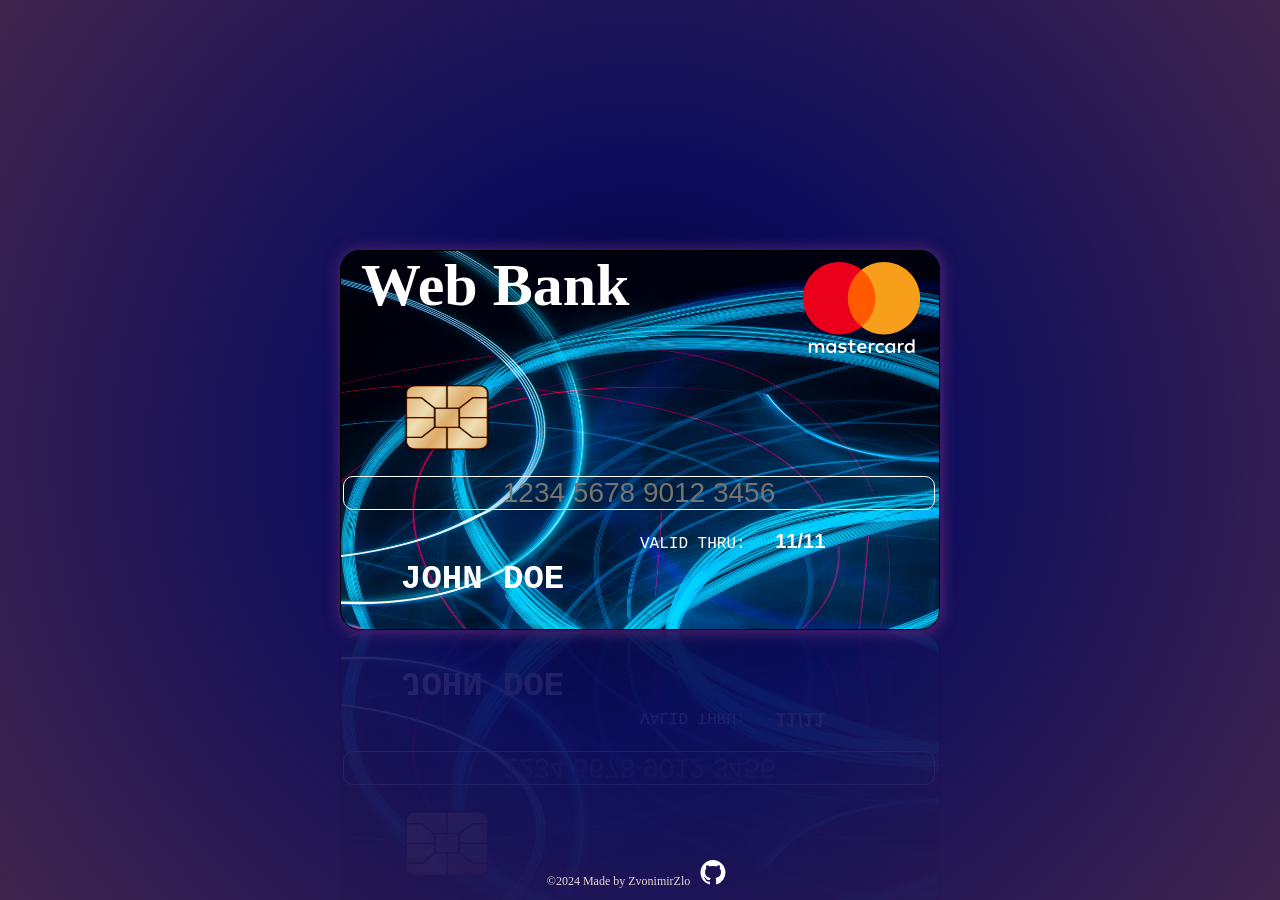
==== index.html @ 6436f57a "hardcoded results" ====
<!DOCTYPE html>
<html lang="en">

<head>
    <meta charset="UTF-8">
    <meta name="viewport" content="width=device-width, initial-scale=1.0">
    <link rel="stylesheet" href="style.css">
    <link href="https://fonts.cdnfonts.com/css/credit-card" rel="stylesheet">
    <title>Credit card checker</title>
</head>

<body>
    <main>
        <div class="wrapper">
            <div class="result-container" id="result"></div>
            <div class="container" id="card" data-tilt data-tilt-max="9" data-tilt-speed="200"
                data-tilt-perspective="900" easing="cubic-bezier(.03,.98,.52,.99)">
                <div class="row-one">
                    <span>Web Bank</span>
                    <img class="master" src="images\mastercard (1).svg" alt="mastercard logo" />
                </div>
                <button title="Check number!!!"><img class="chip" src="images\chip.png" alt="image of chip"></button>
                <label for="number"></label>
                <input oninput="formatter()" title="Enter credit/debit card number here!!!" placeholder="1234 5678 9012 3456"
                    id="input"/>

                <div class="thru">
                    <p>VALID THRU: <span class="valid-thru">11/11</span></p>
                </div>
                <h3>JOHN DOE</h3>
            </div>
        </div>
    </main>
    <footer class="footer">©2024 Made by ZvonimirZlo
        <a href='https://github.com/ZvonimirZlo'>
            <svg xmlns="http://www.w3.org/2000/svg" width="40" height="25" fill="white" viewBox="0 0 16 16">
                <path
                    d="M8 0C3.58 0 0 3.58 0 8c0 3.54 2.29 6.53 5.47 7.59.4.07.55-.17.55-.38 0-.19-.01-.82-.01-1.49-2.01.37-2.53-.49-2.69-.94-.09-.23-.48-.94-.82-1.13-.28-.15-.68-.52-.01-.53.63-.01 1.08.58 1.23.82.72 1.21 1.87.87 2.33.66.07-.52.28-.87.51-1.07-1.78-.2-3.64-.89-3.64-3.95 0-.87.31-1.59.82-2.15-.08-.2-.36-1.02.08-2.12 0 0 .67-.21 2.2.82.64-.18 1.32-.27 2-.27s1.36.09 2 .27c1.53-1.04 2.2-.82 2.2-.82.44 1.1.16 1.92.08 2.12.51.56.82 1.27.82 2.15 0 3.07-1.87 3.75-3.65 3.95.29.25.54.73.54 1.48 0 1.07-.01 1.93-.01 2.2 0 .21.15.46.55.38A8.01 8.01 0 0 0 16 8c0-4.42-3.58-8-8-8" />
            </svg>
        </a>
    </footer>
    <script src="script.js" defer></script>
    <script type="text/javascript" src="vanilla-tilt.js"></script>
</body>

</html>
---- style.css ----
:root {
     --bodyBackground: radial-gradient(circle, rgba(2, 0, 36, 1) 0%, rgb(12, 12, 92) 35%, rgb(64, 37, 77) 100%);
     --boxShadow: 1px 1px 15px 1px rgb(91, 39, 116);
 }

 * {
     margin: 0;
     padding: 0;
     box-sizing: border-box;
 }

 body {
     display: flex;
     align-items: center;
     justify-content: center;
     background: var(--bodyBackground);
 }

 .wrapper {
     min-height: 100vh;
     width: 100%;
     display: flex;
     align-items: center;
     justify-content: center;
     flex-direction: column;
 }

 .container .master {
     width: 120px;
     float: right;
     margin: .7rem 1rem;
 }

 .container {
     border: 1px solid black;
     width: 600px;
     height: 380px;
     border-radius: 20px;
     background: url(images/bg.jpg) center/cover no-repeat, radial-gradient(circle, rgba(2, 0, 36, 1) 0%, rgba(61, 20, 126, 1) 35%, rgb(31, 116, 133) 100%);
     -webkit-box-reflect: below 1px linear-gradient(transparent, rgba(255, 255, 255, 0.1));
     box-shadow: var(--boxShadow);
     margin-bottom: 20px;
     animation: fadeInAnimation ease 1.5s;
     animation-iteration-count: 1;
     animation-fill-mode: forwards;
 }

 @keyframes fadeInAnimation {
    0% {
        opacity: 0;
    }
    100% {
        opacity: 1;
    }
  }

 button {
     margin-left: 40px;
     background-color: transparent;
     border: none;
     padding: 20px;
 }


 input {
     width: 99%;
     font-size: 28px;
     color: white;
     background: transparent;
     border: none;
     font-family: 'Credit Card', sans-serif;
     text-align: center;
     margin-left: 2px;
     border: 1px solid white;
     border-radius:10px ;
 }

 .container .chip {
     width: 90px;
     height: 70px;
     margin-top: 43px;
     overflow: hidden;
 }

 span {
     color: white;
     font-size: 60px;
     font-weight: 600;
     padding: 20px;
 }

 .thru {
     color: white;
     float: right;
     margin-top: 10px;
     width: 50%;
 }

 h3 {
     font-size: 34px;
     padding: 20px;
     color: white;
     margin-left: 40px;
     margin-top: 30px;
     font-family: 'Courier New', Courier, monospace;
 }

 .valid-thru {
     font-size: 20px;
     font-family: 'Credit Card', sans-serif;
 }

 p {
     font-family: 'Courier New', Courier, monospace;
     padding: 0px;
 }

 .valid-thru,
 p {
     margin-top: 10px;
 }

 .result-container {
     font-family: Verdana, Geneva, Tahoma, sans-serif;
     font-weight: bold;
     font-size: 20px;
     position: absolute;
     top: 0;
     padding: 1rem;
     margin: 6rem;
     border-radius: 10px;
 }

 .result-container .valid {
    color: lime;
 }

 .result-container .invalid {
    color: red;
 }

 .footer {
     text-align: center;
     color: rgb(234, 214, 214);
     font-size: 12px;
     bottom: 0;
     position: absolute;
     width: 100%;
     height: 2.5rem;
 }
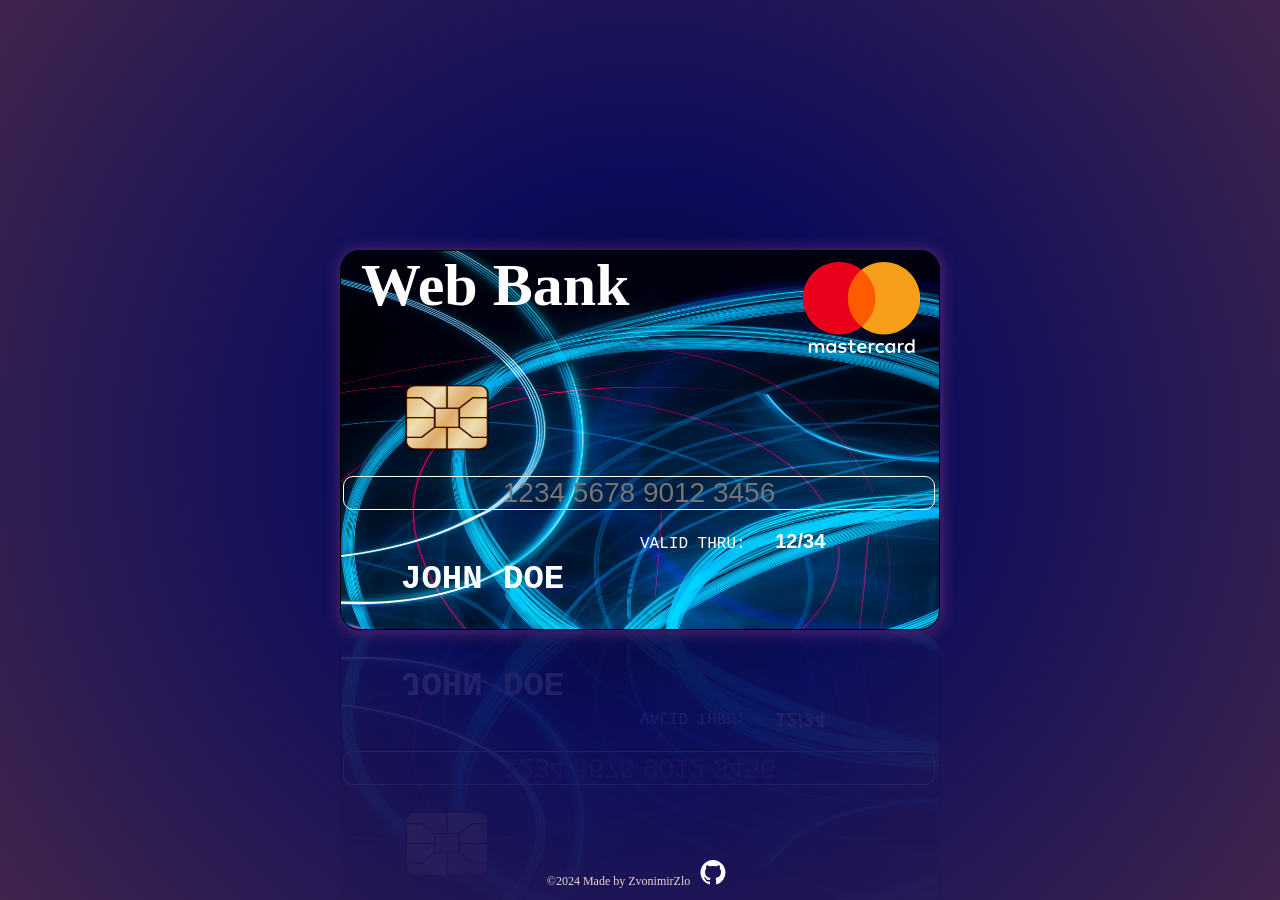
==== commit d4d3c2b7: "style updated" ====
--- a/index.html
+++ b/index.html
@@ -6,26 +6,26 @@
     <meta name="viewport" content="width=device-width, initial-scale=1.0">
     <link rel="stylesheet" href="style.css">
     <link href="https://fonts.cdnfonts.com/css/credit-card" rel="stylesheet">
-    <title>Credit card checker</title>
+    <title>Credit card validator</title>
 </head>
 
 <body>
     <main>
         <div class="wrapper">
             <div class="result-container" id="result"></div>
-            <div class="container" id="card" data-tilt data-tilt-max="9" data-tilt-speed="200"
+            <div class="container" id="card" data-tilt data-tilt-max="3" data-tilt-speed="200"
                 data-tilt-perspective="900" easing="cubic-bezier(.03,.98,.52,.99)">
                 <div class="row-one">
                     <span>Web Bank</span>
                     <img class="master" src="images\mastercard (1).svg" alt="mastercard logo" />
                 </div>
-                <button title="Check number!!!"><img class="chip" src="images\chip.png" alt="image of chip"></button>
+                <button title="CHECK NUMBER!"><img class="chip" src="images\chip.png" alt="image of chip"></button>
                 <label for="number"></label>
-                <input oninput="formatter()" title="Enter credit/debit card number here!!!" placeholder="1234 5678 9012 3456"
+                <input title="ENTER CARD NUMBER HERE!!!" placeholder="1234 5678 9012 3456"
                     id="input"/>
 
                 <div class="thru">
-                    <p>VALID THRU: <span class="valid-thru">11/11</span></p>
+                    <p>VALID THRU: <span class="valid-thru">12/34</span></p>
                 </div>
                 <h3>JOHN DOE</h3>
             </div>
--- a/style.css
+++ b/style.css
@@ -1,6 +1,8 @@
  :root {
      --bodyBackground: radial-gradient(circle, rgba(2, 0, 36, 1) 0%, rgb(12, 12, 92) 35%, rgb(64, 37, 77) 100%);
      --boxShadow: 1px 1px 15px 1px rgb(91, 39, 116);
+     --valid-color:#00ff00;
+     --invalid-color:#ff0000;
  }
 
  * {
@@ -22,15 +24,17 @@
      display: flex;
      align-items: center;
      justify-content: center;
-     flex-direction: column;
  }
 
+ /* Master Card logo */
  .container .master {
      width: 120px;
      float: right;
      margin: .7rem 1rem;
  }
 
+ 
+ /* card body */
  .container {
      border: 1px solid black;
      width: 600px;
@@ -45,6 +49,7 @@
      animation-fill-mode: forwards;
  }
 
+ /* ease-in animation */
  @keyframes fadeInAnimation {
     0% {
         opacity: 0;
@@ -61,7 +66,13 @@
      padding: 20px;
  }
 
+ .container .chip:hover {
+    box-shadow: var(--boxShadow);
+    scale: 1.1;
+ }
 
+
+ /* input field */
  input {
      width: 99%;
      font-size: 28px;
@@ -113,6 +124,7 @@
  p {
      font-family: 'Courier New', Courier, monospace;
      padding: 0px;
+     font-weight: 100;
  }
 
  .valid-thru,
@@ -127,16 +139,16 @@
      position: absolute;
      top: 0;
      padding: 1rem;
-     margin: 6rem;
+     margin: 2rem;
      border-radius: 10px;
  }
 
  .result-container .valid {
-    color: lime;
+    color: var(--valid-color);
  }
 
  .result-container .invalid {
-    color: red;
+    color: var(--invalid-color);
  }
 
  .footer {
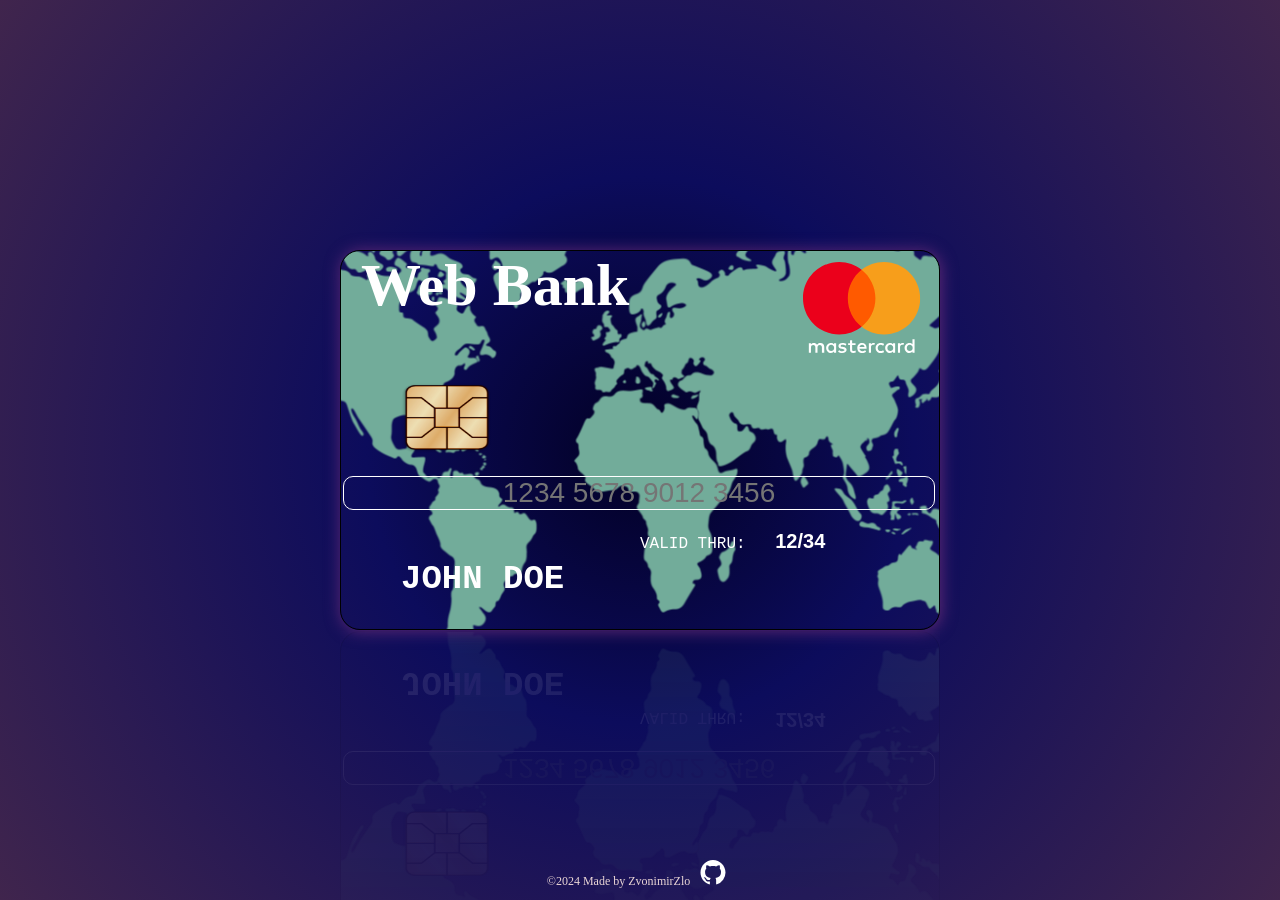
==== commit b543a8c9: "style changed" ====
--- a/index.html
+++ b/index.html
@@ -19,10 +19,9 @@
                     <span>Web Bank</span>
                     <img class="master" src="images\mastercard (1).svg" alt="mastercard logo" />
                 </div>
-                <button title="CHECK NUMBER!"><img class="chip" src="images\chip.png" alt="image of chip"></button>
+                <button id="button" title="CHECK NUMBER!"><img class="chip" src="images\chip.png" alt="image of chip"></button>
                 <label for="number"></label>
-                <input title="ENTER CARD NUMBER HERE!!!" placeholder="1234 5678 9012 3456"
-                    id="input"/>
+                <input title="ENTER CARD NUMBER HERE!!!" placeholder="1234 5678 9012 3456" id="input" />
 
                 <div class="thru">
                     <p>VALID THRU: <span class="valid-thru">12/34</span></p>
--- a/style.css
+++ b/style.css
@@ -40,7 +40,7 @@
      width: 600px;
      height: 380px;
      border-radius: 20px;
-     background: url(images/bg.jpg) center/cover no-repeat, radial-gradient(circle, rgba(2, 0, 36, 1) 0%, rgba(61, 20, 126, 1) 35%, rgb(31, 116, 133) 100%);
+     background: url(images/map.png) center no-repeat fixed;
      -webkit-box-reflect: below 1px linear-gradient(transparent, rgba(255, 255, 255, 0.1));
      box-shadow: var(--boxShadow);
      margin-bottom: 20px;
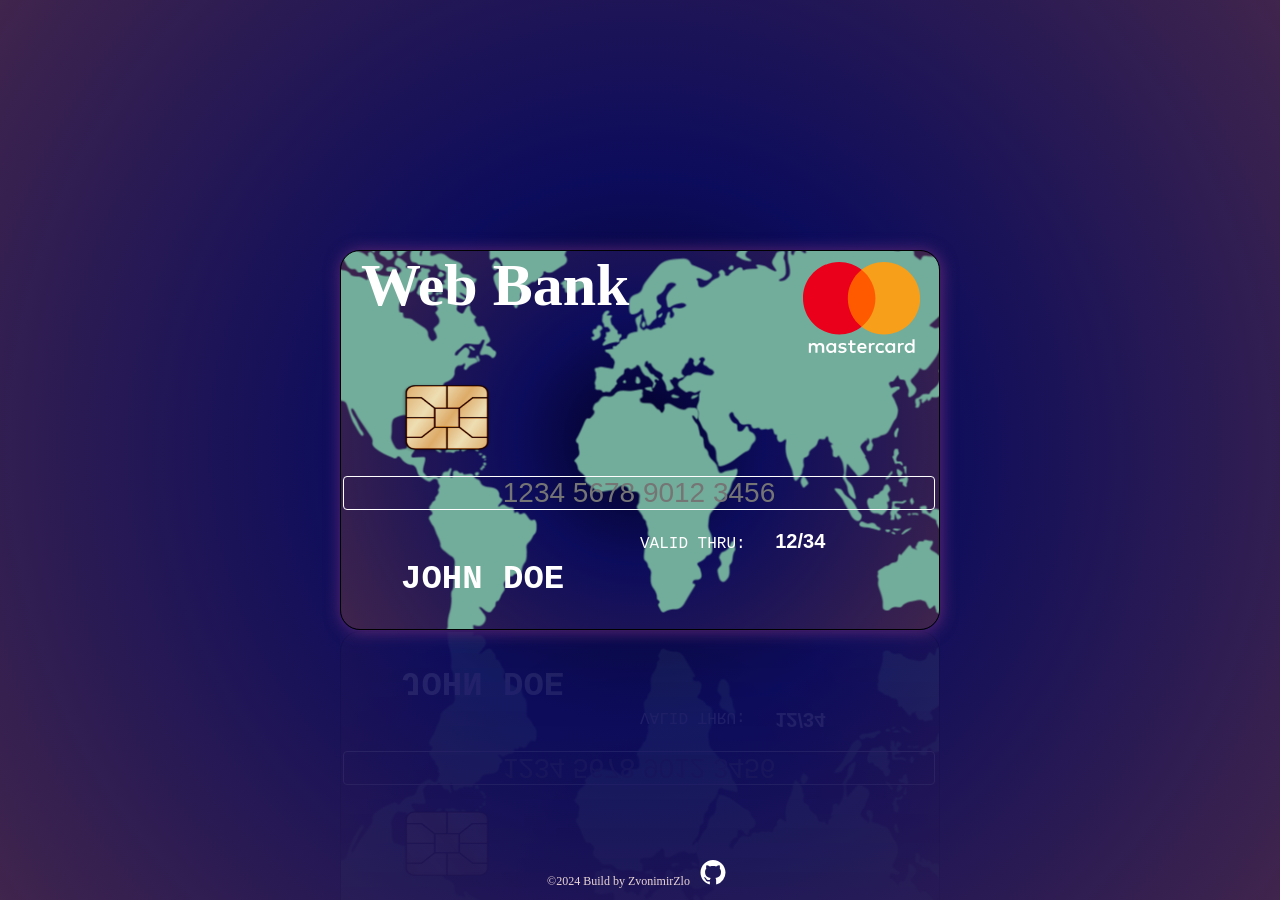
==== commit b1fd3c86: "added event listener: execute a function when the user presses 'Enter' on the keyboard" ====
--- a/index.html
+++ b/index.html
@@ -13,7 +13,7 @@
     <main>
         <div class="wrapper">
             <div class="result-container" id="result"></div>
-            <div class="container" id="card" data-tilt data-tilt-max="3" data-tilt-speed="200"
+            <div class="container" id="card" data-tilt data-tilt-max="4" data-tilt-speed="200"
                 data-tilt-perspective="900" easing="cubic-bezier(.03,.98,.52,.99)">
                 <div class="row-one">
                     <span>Web Bank</span>
@@ -30,7 +30,7 @@
             </div>
         </div>
     </main>
-    <footer class="footer">©2024 Made by ZvonimirZlo
+    <footer class="footer">©2024 Build by ZvonimirZlo
         <a href='https://github.com/ZvonimirZlo'>
             <svg xmlns="http://www.w3.org/2000/svg" width="40" height="25" fill="white" viewBox="0 0 16 16">
                 <path
--- a/style.css
+++ b/style.css
@@ -40,7 +40,7 @@
      width: 600px;
      height: 380px;
      border-radius: 20px;
-     background: url(images/map.png) center no-repeat fixed;
+     background: url(images/map.png) center no-repeat fixed, var(--bodyBackground);
      -webkit-box-reflect: below 1px linear-gradient(transparent, rgba(255, 255, 255, 0.1));
      box-shadow: var(--boxShadow);
      margin-bottom: 20px;
@@ -83,7 +83,7 @@
      text-align: center;
      margin-left: 2px;
      border: 1px solid white;
-     border-radius:10px ;
+     border-radius: 4px;
  }
 
  .container .chip {
@@ -91,6 +91,7 @@
      height: 70px;
      margin-top: 43px;
      overflow: hidden;
+     border-radius: 10px;
  }
 
  span {
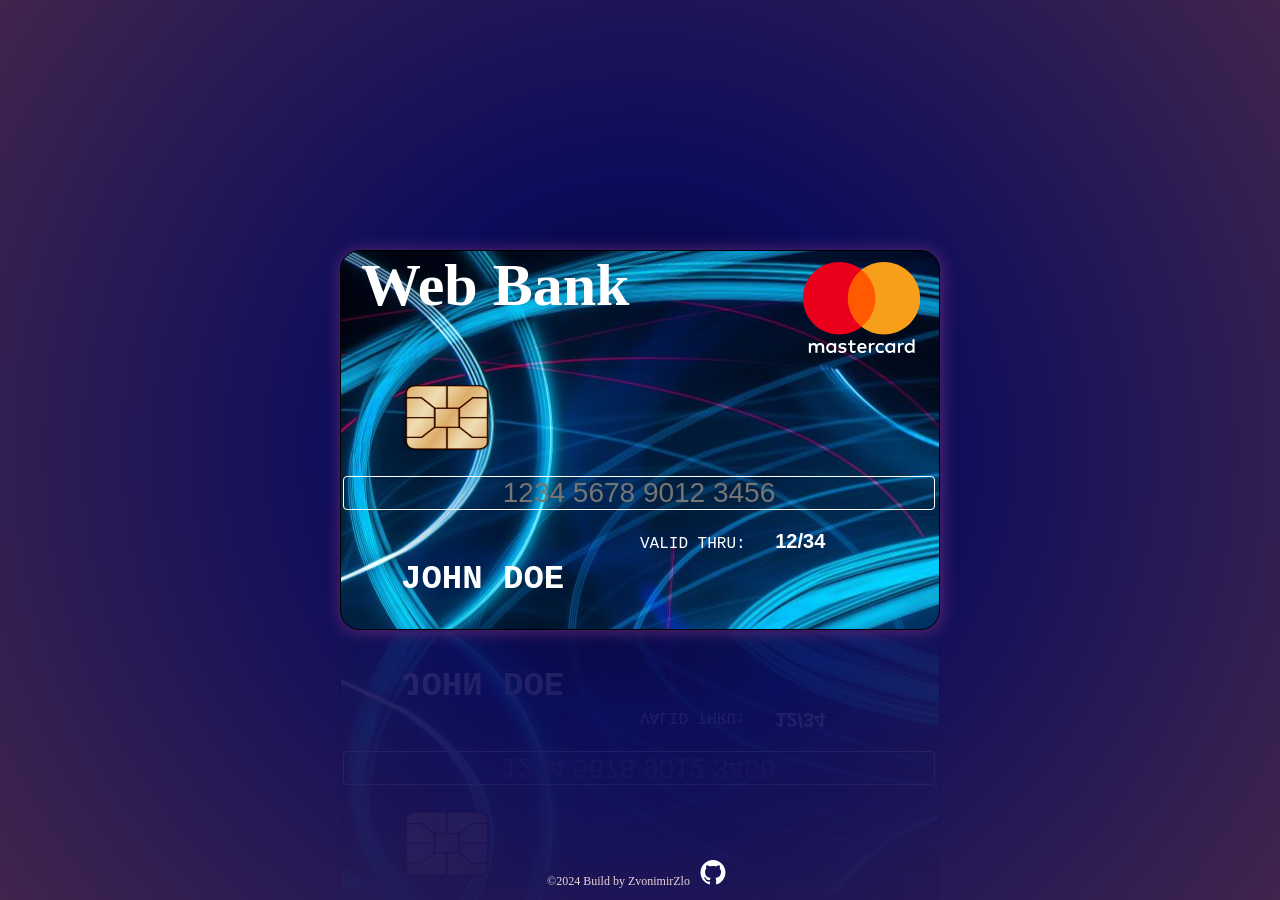
==== commit 0d280f12: "responsiveness upd" ====
--- a/index.html
+++ b/index.html
@@ -13,7 +13,7 @@
     <main>
         <div class="wrapper">
             <div class="result-container" id="result"></div>
-            <div class="container" id="card" data-tilt data-tilt-max="4" data-tilt-speed="200"
+            <div class="container" id="card" data-tilt data-tilt-max="3" data-tilt-speed="200"
                 data-tilt-perspective="900" easing="cubic-bezier(.03,.98,.52,.99)">
                 <div class="row-one">
                     <span>Web Bank</span>
@@ -21,7 +21,7 @@
                 </div>
                 <button id="button" title="CHECK NUMBER!"><img class="chip" src="images\chip.png" alt="image of chip"></button>
                 <label for="number"></label>
-                <input title="ENTER CARD NUMBER HERE!!!" placeholder="1234 5678 9012 3456" id="input" />
+                <input title="ENTER CARD NUMBER HERE" placeholder="1234 5678 9012 3456" id="input" />
 
                 <div class="thru">
                     <p>VALID THRU: <span class="valid-thru">12/34</span></p>
@@ -40,6 +40,7 @@
     </footer>
     <script src="script.js" defer></script>
     <script type="text/javascript" src="vanilla-tilt.js"></script>
+    
 </body>
 
 </html>
--- a/style.css
+++ b/style.css
@@ -40,7 +40,7 @@
      width: 600px;
      height: 380px;
      border-radius: 20px;
-     background: url(images/map.png) center no-repeat fixed, var(--bodyBackground);
+     background: url(images/bgcard.jpg) center no-repeat fixed;
      -webkit-box-reflect: below 1px linear-gradient(transparent, rgba(255, 255, 255, 0.1));
      box-shadow: var(--boxShadow);
      margin-bottom: 20px;
@@ -136,12 +136,12 @@
  .result-container {
      font-family: Verdana, Geneva, Tahoma, sans-serif;
      font-weight: bold;
-     font-size: 20px;
+     font-size: 1.2rem;
      position: absolute;
      top: 0;
      padding: 1rem;
-     margin: 2rem;
-     border-radius: 10px;
+     display: flex;
+     flex-direction: column;
  }
 
  .result-container .valid {
@@ -162,6 +162,18 @@
      height: 2.5rem;
  }
 
+ @media (max-width: 800px){
+    .wrapper {
+        transform: scale(0.8);
+        width: 100%;
+        height: 100%;
+        margin: auto;
+    }
+    .result-container {
+       font-size: 1rem;
+    }
+ }
 
 
 
+
